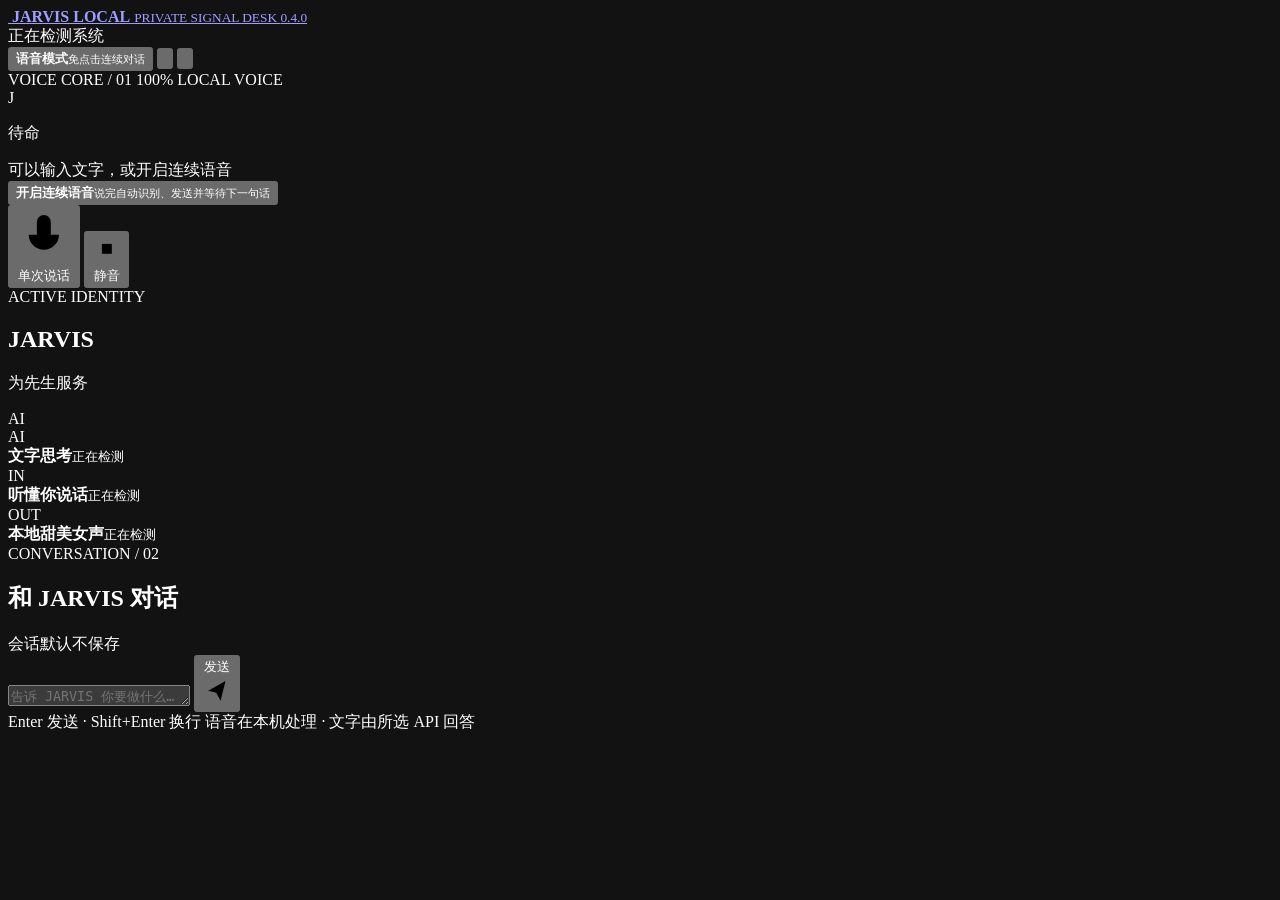
==== jarvis/static/index.html @ 1a1f4ba0 "Initial commit: JARVIS-LOCAL v0.4.0 source" ====
<!doctype html>
<html lang="zh-CN" data-theme="cyan">
<head>
  <meta charset="utf-8">
  <meta name="viewport" content="width=device-width, initial-scale=1">
  <meta name="color-scheme" content="dark">
  <meta name="theme-color" content="#071116">
  <title>JARVIS LOCAL</title>
  <link rel="icon" href="/static/jarvis-hud-logo.png" type="image/png">
  <link rel="stylesheet" href="/static/styles.css">
</head>
<body data-voice-state="idle" data-voice-mode="false">
  <div class="backdrop" aria-hidden="true">
    <div class="backdrop-noise"></div>
    <div class="backdrop-radar"></div>
    <div class="backdrop-line line-a"></div>
    <div class="backdrop-line line-b"></div>
  </div>

  <div class="app-shell">
    <header class="topbar">
      <a class="brand" href="/" aria-label="JARVIS LOCAL 首页">
        <span class="brand-mark"><img src="/static/jarvis-hud-logo.png" alt=""></span>
        <span class="brand-copy">
          <strong id="product-name">JARVIS LOCAL</strong>
          <small>PRIVATE SIGNAL DESK <span id="app-version">0.4.0</span></small>
        </span>
      </a>

      <div class="topbar-actions">
        <div id="system-status" class="status-chip" data-state="loading">
          <span class="status-beacon" aria-hidden="true"></span>
          <span class="status-copy">正在检测系统</span>
        </div>
        <button id="voice-mode-button" class="mode-button" type="button" aria-pressed="false">
          <span class="mode-button-orb" aria-hidden="true"></span>
          <span><strong>语音模式</strong><small>免点击连续对话</small></span>
        </button>
        <button id="clear-chat-button" class="square-button" type="button" title="清空当前对话" aria-label="清空当前对话">
          <svg viewBox="0 0 24 24" aria-hidden="true"><path d="M5 7h14M9 7V4h6v3M7 7l1 13h8l1-13M10 11v5M14 11v5"/></svg>
        </button>
        <button id="open-settings-button" class="square-button" type="button" title="打开设置" aria-label="打开设置">
          <svg viewBox="0 0 24 24" aria-hidden="true"><path d="M12 8.5a3.5 3.5 0 1 0 0 7 3.5 3.5 0 0 0 0-7Z"/><path d="m19 13.5 1.5 1.2-2 3.5-1.9-.7a7.5 7.5 0 0 1-2.1 1.2l-.3 2h-4l-.3-2a7.5 7.5 0 0 1-2.1-1.2l-1.9.7-2-3.5L5.5 13a7.5 7.5 0 0 1 0-2.4L4 9.3l2-3.5 1.9.7A7.5 7.5 0 0 1 10 5.3l.3-2h4l.3 2a7.5 7.5 0 0 1 2.1 1.2l1.9-.7 2 3.5-1.5 1.2a7.5 7.5 0 0 1 0 3Z"/></svg>
        </button>
      </div>
    </header>

    <main class="workspace">
      <aside class="voice-panel panel">
        <div class="panel-kicker">
          <span>VOICE CORE / 01</span>
          <span class="local-badge">100% LOCAL VOICE</span>
        </div>

        <div id="voice-core" class="signal-core" data-state="idle" aria-hidden="true">
          <div class="signal-frame frame-one"></div>
          <div class="signal-frame frame-two"></div>
          <div class="signal-grid"></div>
          <div class="signal-sweep"></div>
          <div class="signal-bars">
            <i></i><i></i><i></i><i></i><i></i><i></i><i></i><i></i><i></i>
            <i></i><i></i><i></i><i></i><i></i><i></i><i></i><i></i>
          </div>
          <div class="signal-monogram" id="core-monogram">J</div>
          <span class="signal-corner corner-a"></span>
          <span class="signal-corner corner-b"></span>
        </div>

        <div class="voice-state-copy">
          <p id="voice-state-label">待命</p>
          <span id="voice-state-detail">可以输入文字，或开启连续语音</span>
        </div>

        <button id="voice-mode-card-button" class="voice-mode-card" type="button" aria-pressed="false">
          <span class="voice-mode-icon" aria-hidden="true">
            <i></i><i></i><i></i>
          </span>
          <span><strong>开启连续语音</strong><small>说完自动识别、发送并等待下一句话</small></span>
          <span class="voice-mode-switch" aria-hidden="true"><i></i></span>
        </button>

        <div class="voice-controls">
          <button id="microphone-button" class="listen-button" type="button" aria-label="开始单次语音输入" aria-pressed="false">
            <svg viewBox="0 0 24 24" aria-hidden="true"><path d="M12 3a3 3 0 0 0-3 3v6a3 3 0 0 0 6 0V6a3 3 0 0 0-3-3Z"/><path d="M5.5 11.5a6.5 6.5 0 0 0 13 0M12 18v3M9 21h6"/></svg>
            <span>单次说话</span>
          </button>
          <button id="stop-speech-button" class="stop-button" type="button" aria-label="停止朗读">
            <svg viewBox="0 0 24 24" aria-hidden="true"><path d="M8 8h8v8H8z"/></svg>
            <span>静音</span>
          </button>
        </div>

        <div id="recording-banner" class="recording-banner" hidden>
          <span class="recording-dot" aria-hidden="true"></span>
          <span>麦克风只连接本机识别</span>
          <time id="recording-time">00:00</time>
        </div>

        <div class="identity-card">
          <div>
            <span class="micro-label">ACTIVE IDENTITY</span>
            <h1 id="assistant-name">JARVIS</h1>
            <p id="owner-line">为先生服务</p>
          </div>
          <span class="identity-seal" aria-hidden="true">AI</span>
        </div>

        <div class="module-stack" aria-label="模块状态">
          <div class="module-row">
            <span class="module-index">AI</span>
            <div><strong>文字思考</strong><small id="brain-status">正在检测</small></div>
            <span id="brain-indicator" class="module-indicator"></span>
          </div>
          <div class="module-row">
            <span class="module-index">IN</span>
            <div><strong>听懂你说话</strong><small id="stt-status">正在检测</small></div>
            <span id="stt-indicator" class="module-indicator"></span>
          </div>
          <div class="module-row">
            <span class="module-index">OUT</span>
            <div><strong>本地甜美女声</strong><small id="tts-status">正在检测</small></div>
            <span id="tts-indicator" class="module-indicator"></span>
          </div>
        </div>
      </aside>

      <section class="conversation-panel panel">
        <div class="conversation-heading">
          <div>
            <span class="micro-label">CONVERSATION / 02</span>
            <h2>和 <span id="conversation-assistant-name">JARVIS</span> 对话</h2>
          </div>
          <div class="session-note">
            <span class="session-lock" aria-hidden="true"></span>
            <span>会话默认不保存</span>
          </div>
        </div>

        <div id="message-list" class="message-list" role="log" aria-live="polite" aria-label="会话内容"></div>

        <div class="composer-zone">
          <div class="composer">
            <textarea id="message-input" rows="1" maxlength="20000" aria-label="输入消息" placeholder="告诉 JARVIS 你要做什么…"></textarea>
            <button id="send-button" class="send-button" type="button">
              <span>发送</span>
              <svg viewBox="0 0 24 24" aria-hidden="true"><path d="m5 12 14-8-4 16-3.5-6.5L5 12Z"/><path d="m11.5 13.5 3-3"/></svg>
            </button>
          </div>
          <div class="composer-meta">
            <span>Enter 发送 · Shift+Enter 换行</span>
            <span>语音在本机处理 · 文字由所选 API 回答</span>
          </div>
        </div>
      </section>
    </main>
  </div>

  <section id="voice-mode-overlay" class="voice-mode-overlay" hidden aria-label="连续语音模式">
    <div class="voice-hud-topline">
      <div><span class="hud-dot"></span><strong>JARVIS VOICE LINK</strong><small>LOCAL AUDIO CHANNEL</small></div>
      <button id="voice-mode-end-button" class="hud-close" type="button">退出语音模式</button>
    </div>
    <div class="voice-hud-stage">
      <div id="voice-hud-core" class="voice-hud-core" data-state="idle" aria-hidden="true">
        <div class="hud-ring ring-outer"><i></i><i></i><i></i><i></i></div>
        <div class="hud-ring ring-middle"></div>
        <div class="hud-ring ring-inner"></div>
        <div class="hud-scope"><span></span><span></span></div>
        <div class="hud-energy"><i></i><i></i><i></i><i></i><i></i><i></i><i></i></div>
        <div id="voice-hud-monogram" class="hud-monogram">J</div>
      </div>
      <div class="voice-hud-copy">
        <span class="micro-label">CONTINUOUS CONVERSATION</span>
        <h2 id="voice-hud-label">语音通道待命</h2>
        <p id="voice-hud-detail">直接说话即可，无需点击发送</p>
        <blockquote id="voice-live-transcript">等待你的声音…</blockquote>
      </div>
      <div class="voice-hud-actions">
        <button id="voice-mode-mute-button" class="hud-action" type="button">
          <svg viewBox="0 0 24 24" aria-hidden="true"><path d="M5 9v6h4l5 4V5L9 9H5Z"/><path d="m18 9 4 4M22 9l-4 4"/></svg>
          停止当前朗读
        </button>
        <span>停顿后自动发送 · 回答完成后自动继续聆听</span>
      </div>
    </div>
    <div class="voice-hud-footer"><span>ENCRYPTED LOCAL LOOP</span><span id="voice-level-label">INPUT 00%</span><span>NO CLOUD VOICE API</span></div>
  </section>

  <dialog id="settings-dialog" class="settings-dialog">
    <form id="settings-form" method="dialog">
      <header class="dialog-header">
        <div>
          <span class="micro-label">PERSONALIZE JARVIS</span>
          <h2>设置</h2>
          <p>常用项目放在前面，高级选项可以保持默认。</p>
        </div>
        <button id="close-settings-button" class="square-button" type="button" aria-label="关闭设置">
          <svg viewBox="0 0 24 24" aria-hidden="true"><path d="m6 6 12 12M18 6 6 18"/></svg>
        </button>
      </header>

      <div class="settings-body">
        <section class="settings-section">
          <div class="section-heading"><b>01</b><div><h3>称呼与性格</h3><p>让它知道自己是谁，以及应该怎样称呼你。</p></div></div>
          <div class="field-grid two-columns">
            <label><span>助手名字</span><input id="setting-assistant-name" maxlength="40" required placeholder="JARVIS"></label>
            <label><span>怎样称呼你</span><input id="setting-owner-name" maxlength="40" required placeholder="先生"></label>
          </div>
          <label><span>回答风格</span><textarea id="setting-personality" rows="2" maxlength="500" required></textarea></label>
        </section>

        <section class="settings-section">
          <div class="section-heading"><b>02</b><div><h3>文字模型 API</h3><p>这里只负责“思考和回答”；听与说已经在本机离线完成。</p></div></div>
          <div class="api-explainer"><strong>只需接入一个文本模型 API</strong><span>兼容 OpenAI 格式的接口均可，Ollama 不是必需项。</span></div>
          <div class="field-grid two-columns">
            <label><span>智能核心</span><select id="setting-brain-provider"><option value="openai_compatible">使用文本模型 API</option><option value="disabled">暂时关闭</option></select></label>
            <label><span>模型名称</span><input id="setting-brain-model" maxlength="160" placeholder="例如 gpt-4.1-mini"></label>
          </div>
          <label><span>API 地址</span><input id="setting-brain-url" type="url" maxlength="500" placeholder="https://你的服务地址/v1"></label>
          <label><span>API 密钥</span><input id="setting-api-key" type="password" autocomplete="new-password" placeholder="留空表示不修改；仅保存到 Windows 凭据库"></label>
          <div class="field-grid two-columns compact-grid">
            <label class="range-field"><span>回答自由度 <output id="temperature-output">平衡 · 0.7</output></span><input id="setting-temperature" type="range" min="0" max="1.2" step="0.1"><small>越低越严谨，越高越有想象力；日常推荐 0.6～0.8。</small></label>
            <label><span>请求超时（秒）</span><input id="setting-brain-timeout" type="number" min="10" max="600" step="1"></label>
          </div>
          <label class="check-row subtle-row"><input id="setting-clear-api-key" type="checkbox"><span><strong>清除已保存的密钥</strong><small id="api-key-state">当前未保存密钥</small></span></label>
        </section>

        <section class="settings-section">
          <div class="section-heading"><b>03</b><div><h3>语音与主动交互</h3><p>选择声音、连续对话方式，以及任务完成时是否主动提醒。</p></div></div>
          <div class="feature-callout">
            <span class="feature-orb" aria-hidden="true"><i></i></span>
            <div><strong>连续语音模式</strong><p>开启后直接说话。系统检测到停顿会自动识别、发送，回答结束后继续聆听。</p></div>
          </div>
          <div class="toggle-grid three-toggle-grid">
            <label class="check-row"><input id="setting-voice-mode-auto-start" type="checkbox"><span><strong>启动后进入语音模式</strong><small>需要授予麦克风权限</small></span></label>
            <label class="check-row"><input id="setting-proactive-speech" type="checkbox"><span><strong>任务完成主动提醒</strong><small>未朗读全文时播报完成提示</small></span></label>
            <label class="check-row"><input id="setting-auto-speak" type="checkbox"><span><strong>朗读完整回答</strong><small>语音模式下始终朗读</small></span></label>
          </div>
          <div class="field-grid three-columns voice-primary-fields">
            <label><span>女生音色</span><select id="setting-kokoro-voice-preset"><option value="47" data-voice="zf_xiaoxiao">晓晓 · 甜美女声（默认）</option><option value="46" data-voice="zf_xiaoni">晓妮 · 元气女声</option><option value="48" data-voice="zf_xiaoyi">晓伊 · 温柔女声</option><option value="45" data-voice="zf_xiaobei">晓北 · 清亮女声</option></select></label>
            <label class="range-field"><span>语速 <output id="speed-output">1.0</output></span><input id="setting-tts-speed" type="range" min="0.5" max="1.5" step="0.05"></label>
            <label class="range-field"><span>停顿后发送 <output id="silence-output">1.2 秒</output></span><input id="setting-silence-seconds" type="range" min="0.6" max="3" step="0.1"></label>
          </div>
          <div class="voice-test-row">
            <button id="test-voice-button" class="secondary-button" type="button">试听当前声音</button>
            <span id="voice-test-status">语音完全在本机生成</span>
          </div>

          <details class="advanced-settings">
            <summary>高级语音设置</summary>
            <div class="advanced-settings-body">
              <div class="field-grid three-columns">
                <label><span>语音合成引擎</span><select id="setting-tts-provider"><option value="sherpa_kokoro">Kokoro 本地多女声</option><option value="sherpa_onnx">MeloTTS 兼容模式</option><option value="system">Windows 系统语音</option><option value="kokoro">Kokoro Python</option><option value="external">外部兼容 TTS</option></select></label>
                <label><span>本地识别引擎</span><select id="setting-stt-provider"><option value="faster_whisper">faster-whisper 本地</option><option value="disabled">关闭语音识别</option></select></label>
                <label><span>识别模型</span><select id="setting-stt-model"><option value="tiny">tiny（最快）</option><option value="base">base</option><option value="small">small（推荐）</option><option value="medium">medium（更准确）</option></select></label>
              </div>
              <div id="sherpa-tts-fields" class="provider-fields">
                <label><span>模型目录（留空使用包内模型）</span><input id="setting-tts-model-dir" maxlength="1000"></label>
                <div class="field-grid three-columns">
                  <label id="sherpa-vits-speaker-field" hidden><span>说话人编号</span><input id="setting-tts-speaker-id" type="number" min="0" max="100000" step="1"></label>
                  <label><span>CPU 线程数</span><input id="setting-tts-threads" type="number" min="1" max="32" step="1"></label>
                  <label><span>最长单次录音</span><input id="setting-recording-seconds" type="number" min="5" max="120" step="1"></label>
                </div>
                <p id="tts-model-hint" class="provider-hint">完整离线版会自动使用包内 Kokoro 模型。</p>
              </div>
              <div id="kokoro-tts-fields" class="provider-fields" hidden><label><span>Kokoro 音色</span><input id="setting-tts-voice" maxlength="120"></label></div>
              <div id="external-tts-field" class="provider-fields" hidden>
                <div class="field-grid two-columns"><label><span>外部语音接口</span><input id="setting-tts-url" type="url" maxlength="500"></label><label><span>服务端音色</span><input id="setting-external-voice" maxlength="120"></label></div>
              </div>
              <div id="stt-detail-fields" class="field-grid three-columns">
                <label><span>识别设备</span><select id="setting-stt-device"><option value="cpu">CPU</option><option value="cuda">NVIDIA CUDA</option><option value="auto">自动</option></select></label>
                <label><span>识别语言</span><input id="setting-stt-language" maxlength="20" placeholder="zh"></label>
                <label class="check-row inline-check"><input id="setting-auto-send-transcript" type="checkbox"><span><strong>单次识别后直接发送</strong><small>连续语音不受此项影响</small></span></label>
              </div>
              <label class="check-row"><input id="setting-browser-fallback" type="checkbox"><span><strong>本地模型不可用时，允许系统语音回退</strong></span></label>
            </div>
          </details>
        </section>

        <section class="settings-section">
          <div class="section-heading"><b>04</b><div><h3>外观与悬浮助手</h3><p>悬浮 HUD 默认完整显示；配色与透明度可以即时预览。</p></div></div>
          <div class="field-grid three-columns">
            <label><span>界面与 HUD 配色</span><select id="setting-theme"><option value="cyan">贾维斯蓝</option><option value="violet">星云紫</option><option value="emerald">矩阵绿</option><option value="amber">反应堆金</option></select></label>
            <label class="range-field"><span>主面板透明度 <output id="opacity-output">68%</output></span><input id="setting-panel-opacity" type="range" min="0.30" max="0.96" step="0.01"></label>
            <label class="range-field"><span>悬浮窗透明度 <output id="floating-opacity-output">85%</output></span><input id="setting-floating-opacity" type="range" min="0.25" max="1" step="0.01"></label>
          </div>
          <label class="check-row floating-preview-row"><input id="setting-floating-window" type="checkbox"><span><strong>显示贾维斯圆形 HUD</strong><small>启动时完整显示；拖到屏幕边缘松开后吸边收起 80%，悬停再次展开</small></span><span class="mini-widget" aria-hidden="true"><i></i><b></b></span></label>
          <div class="privacy-note"><strong>隐私说明</strong><span>会话正文默认只在当前窗口内存中存在；API 密钥保存到 Windows 凭据管理器。</span></div>
        </section>
      </div>

      <footer class="dialog-footer">
        <p id="settings-message" role="status"></p>
        <div>
          <button id="cancel-settings-button" class="secondary-button" type="button">取消</button>
          <button id="save-settings-button" class="primary-button" type="submit">保存并应用</button>
        </div>
      </footer>
    </form>
  </dialog>

  <div id="toast" class="toast" role="status" aria-live="polite"></div>
  <audio id="speech-player" preload="none"></audio>
  <script src="/static/app.js" defer></script>
</body>
</html>
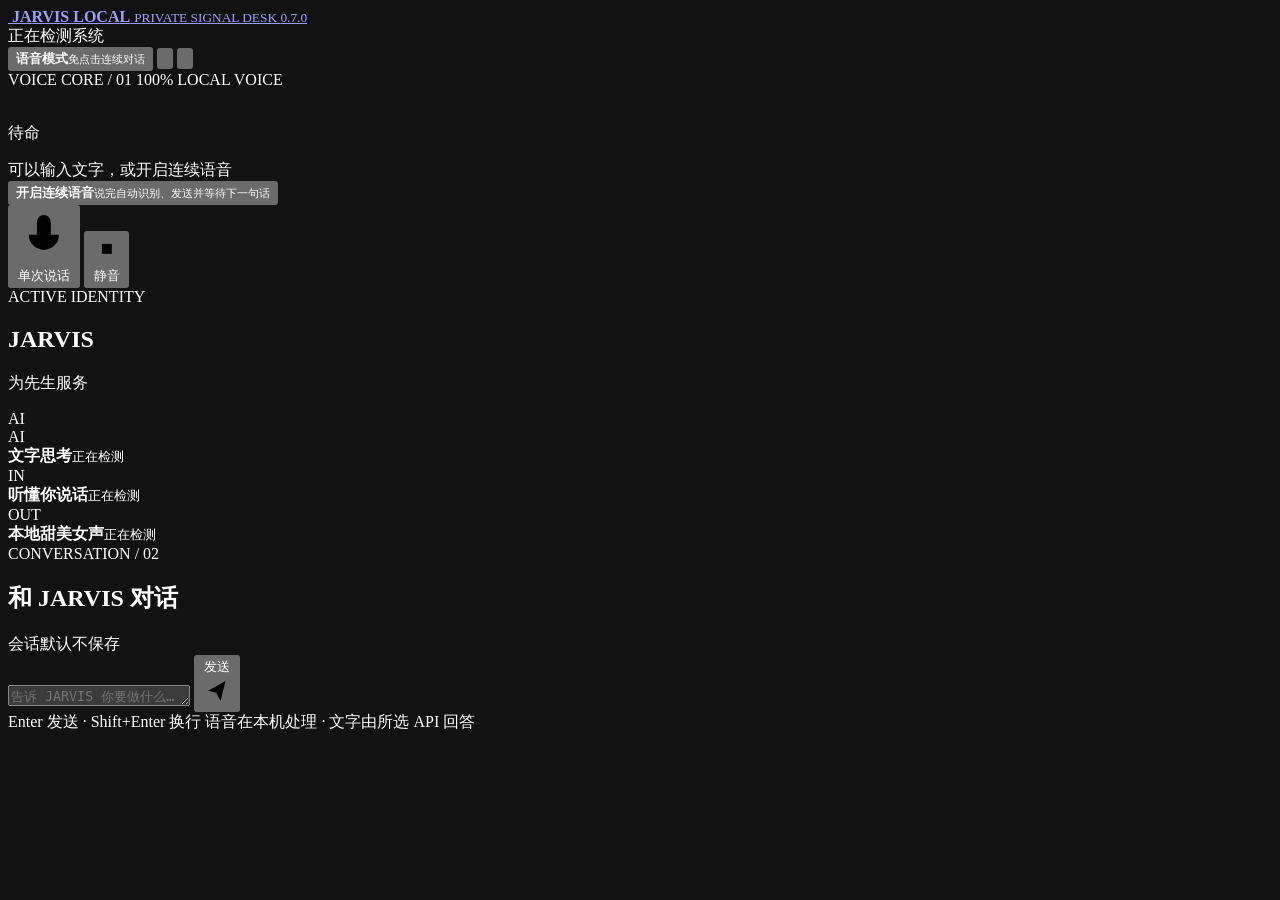
==== commit 7aa4ca26: "v0.7.0: 添加电脑控制、SenseVoice支持、原生HUD悬浮窗 - 新增电脑白名单控制功能（打开应用、文件夹、锁屏） - 新增SenseVoice本地语音识别支持 - 新增原生透明矢量HUD" ====
--- a/jarvis/static/index.html
+++ b/jarvis/static/index.html
@@ -23,7 +23,7 @@
         <span class="brand-mark"><img src="/static/jarvis-hud-logo.png" alt=""></span>
         <span class="brand-copy">
           <strong id="product-name">JARVIS LOCAL</strong>
-          <small>PRIVATE SIGNAL DESK <span id="app-version">0.4.0</span></small>
+          <small>PRIVATE SIGNAL DESK <span id="app-version">0.7.0</span></small>
         </span>
       </a>
 
@@ -61,7 +61,7 @@
             <i></i><i></i><i></i><i></i><i></i><i></i><i></i><i></i><i></i>
             <i></i><i></i><i></i><i></i><i></i><i></i><i></i><i></i>
           </div>
-          <div class="signal-monogram" id="core-monogram">J</div>
+          <div class="signal-monogram" id="core-monogram"><img src="/static/mark.svg" alt=""></div>
           <span class="signal-corner corner-a"></span>
           <span class="signal-corner corner-b"></span>
         </div>
@@ -167,7 +167,7 @@
         <div class="hud-ring ring-inner"></div>
         <div class="hud-scope"><span></span><span></span></div>
         <div class="hud-energy"><i></i><i></i><i></i><i></i><i></i><i></i><i></i></div>
-        <div id="voice-hud-monogram" class="hud-monogram">J</div>
+        <div id="voice-hud-monogram" class="hud-monogram"><img src="/static/mark.svg" alt=""></div>
       </div>
       <div class="voice-hud-copy">
         <span class="micro-label">CONTINUOUS CONVERSATION</span>
@@ -223,6 +223,7 @@
             <label><span>请求超时（秒）</span><input id="setting-brain-timeout" type="number" min="10" max="600" step="1"></label>
           </div>
           <label class="check-row subtle-row"><input id="setting-clear-api-key" type="checkbox"><span><strong>清除已保存的密钥</strong><small id="api-key-state">当前未保存密钥</small></span></label>
+          <label class="check-row"><input id="setting-computer-control" type="checkbox"><span><strong>启用电脑白名单控制</strong><small>只开放固定系统动作；任何状态变更都会先显示预览并等待确认</small></span></label>
         </section>
 
         <section class="settings-section">
@@ -239,7 +240,7 @@
           <div class="field-grid three-columns voice-primary-fields">
             <label><span>女生音色</span><select id="setting-kokoro-voice-preset"><option value="47" data-voice="zf_xiaoxiao">晓晓 · 甜美女声（默认）</option><option value="46" data-voice="zf_xiaoni">晓妮 · 元气女声</option><option value="48" data-voice="zf_xiaoyi">晓伊 · 温柔女声</option><option value="45" data-voice="zf_xiaobei">晓北 · 清亮女声</option></select></label>
             <label class="range-field"><span>语速 <output id="speed-output">1.0</output></span><input id="setting-tts-speed" type="range" min="0.5" max="1.5" step="0.05"></label>
-            <label class="range-field"><span>停顿后发送 <output id="silence-output">1.2 秒</output></span><input id="setting-silence-seconds" type="range" min="0.6" max="3" step="0.1"></label>
+            <label class="range-field"><span>停顿后发送 <output id="silence-output">0.8 秒</output></span><input id="setting-silence-seconds" type="range" min="0.4" max="3" step="0.1"></label>
           </div>
           <div class="voice-test-row">
             <button id="test-voice-button" class="secondary-button" type="button">试听当前声音</button>
@@ -250,9 +251,9 @@
             <summary>高级语音设置</summary>
             <div class="advanced-settings-body">
               <div class="field-grid three-columns">
-                <label><span>语音合成引擎</span><select id="setting-tts-provider"><option value="sherpa_kokoro">Kokoro 本地多女声</option><option value="sherpa_onnx">MeloTTS 兼容模式</option><option value="system">Windows 系统语音</option><option value="kokoro">Kokoro Python</option><option value="external">外部兼容 TTS</option></select></label>
-                <label><span>本地识别引擎</span><select id="setting-stt-provider"><option value="faster_whisper">faster-whisper 本地</option><option value="disabled">关闭语音识别</option></select></label>
-                <label><span>识别模型</span><select id="setting-stt-model"><option value="tiny">tiny（最快）</option><option value="base">base</option><option value="small">small（推荐）</option><option value="medium">medium（更准确）</option></select></label>
+                <label><span>语音合成引擎</span><select id="setting-tts-provider"><option value="sherpa_kokoro">Kokoro 本地多女声</option><option value="sherpa_onnx">MeloTTS 兼容模式</option><option value="system">Windows 系统语音</option><option value="kokoro">Kokoro Python</option><option value="external">本地高品质服务 / 兼容 TTS</option></select></label>
+                <label><span>本地识别引擎</span><select id="setting-stt-provider"><option value="faster_whisper">faster-whisper 本地</option><option value="sensevoice">SenseVoice 本地工作进程</option><option value="disabled">关闭语音识别</option></select></label>
+                <label><span>识别模型</span><select id="setting-stt-model"><option value="tiny">tiny（最快）</option><option value="base">base</option><option value="small">small（Whisper 推荐）</option><option value="medium">medium（更准确）</option><option value="SenseVoiceSmall">SenseVoiceSmall</option></select></label>
               </div>
               <div id="sherpa-tts-fields" class="provider-fields">
                 <label><span>模型目录（留空使用包内模型）</span><input id="setting-tts-model-dir" maxlength="1000"></label>
@@ -265,12 +266,18 @@
               </div>
               <div id="kokoro-tts-fields" class="provider-fields" hidden><label><span>Kokoro 音色</span><input id="setting-tts-voice" maxlength="120"></label></div>
               <div id="external-tts-field" class="provider-fields" hidden>
-                <div class="field-grid two-columns"><label><span>外部语音接口</span><input id="setting-tts-url" type="url" maxlength="500"></label><label><span>服务端音色</span><input id="setting-external-voice" maxlength="120"></label></div>
+                <div class="field-grid two-columns"><label><span>本地/兼容语音接口</span><input id="setting-tts-url" type="url" maxlength="500" placeholder="http://127.0.0.1:9880/v1/audio/speech"></label><label><span>服务端音色</span><input id="setting-external-voice" maxlength="120" placeholder="Vivian"></label></div>
+                <label><span>语音风格指令</span><input id="setting-tts-instructions" maxlength="300" placeholder="自然、温和、有陪伴感"></label>
+                <p class="provider-hint">可连接运行在本机的 Qwen3-TTS、CosyVoice 等语音工作进程；接口需兼容下方文档约定。</p>
               </div>
               <div id="stt-detail-fields" class="field-grid three-columns">
                 <label><span>识别设备</span><select id="setting-stt-device"><option value="cpu">CPU</option><option value="cuda">NVIDIA CUDA</option><option value="auto">自动</option></select></label>
                 <label><span>识别语言</span><input id="setting-stt-language" maxlength="20" placeholder="zh"></label>
                 <label class="check-row inline-check"><input id="setting-auto-send-transcript" type="checkbox"><span><strong>单次识别后直接发送</strong><small>连续语音不受此项影响</small></span></label>
+              </div>
+              <div id="sensevoice-stt-field" class="provider-fields" hidden>
+                <label><span>SenseVoice 转写接口</span><input id="setting-stt-url" type="url" maxlength="500" placeholder="http://127.0.0.1:50000/v1/audio/transcriptions"></label>
+                <p class="provider-hint">使用 OpenAI-compatible multipart 转写协议；推荐将 SenseVoice 运行在独立本地进程。</p>
               </div>
               <label class="check-row"><input id="setting-browser-fallback" type="checkbox"><span><strong>本地模型不可用时，允许系统语音回退</strong></span></label>
             </div>
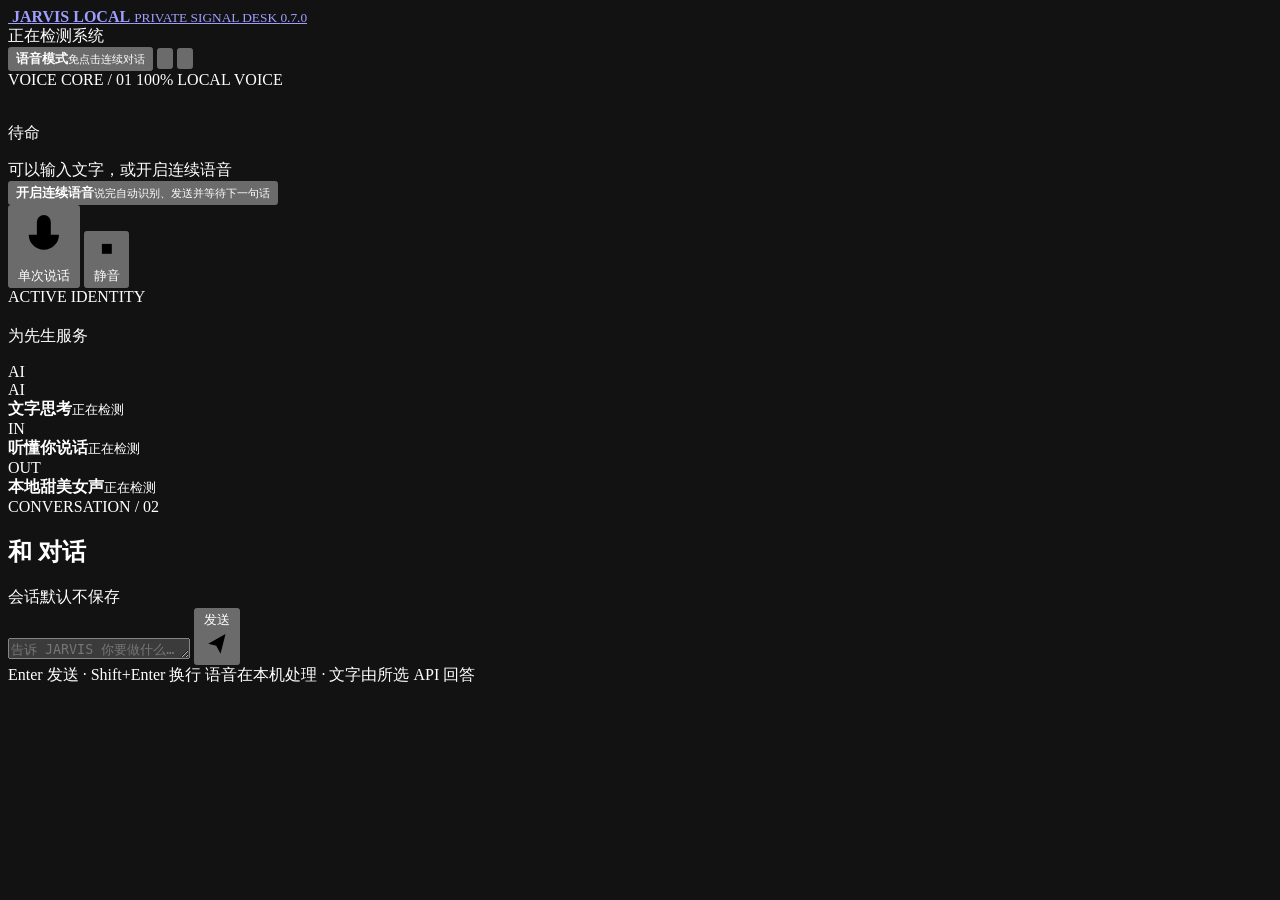
==== commit 6fcf9edc: "v0.7.1: Remove float-wave animation from voice mode, update version" ====
--- a/jarvis/static/index.html
+++ b/jarvis/static/index.html
@@ -6,7 +6,7 @@
   <meta name="color-scheme" content="dark">
   <meta name="theme-color" content="#071116">
   <title>JARVIS LOCAL</title>
-  <link rel="icon" href="/static/jarvis-hud-logo.png" type="image/png">
+  <link rel="icon" href="/static/mark.svg" type="image/svg+xml">
   <link rel="stylesheet" href="/static/styles.css">
 </head>
 <body data-voice-state="idle" data-voice-mode="false">
@@ -20,7 +20,7 @@
   <div class="app-shell">
     <header class="topbar">
       <a class="brand" href="/" aria-label="JARVIS LOCAL 首页">
-        <span class="brand-mark"><img src="/static/jarvis-hud-logo.png" alt=""></span>
+        <span class="brand-mark"><img src="/static/mark.svg" alt=""></span>
         <span class="brand-copy">
           <strong id="product-name">JARVIS LOCAL</strong>
           <small>PRIVATE SIGNAL DESK <span id="app-version">0.7.0</span></small>
@@ -99,7 +99,7 @@
         <div class="identity-card">
           <div>
             <span class="micro-label">ACTIVE IDENTITY</span>
-            <h1 id="assistant-name">JARVIS</h1>
+            <h1 id="assistant-name"></h1>
             <p id="owner-line">为先生服务</p>
           </div>
           <span class="identity-seal" aria-hidden="true">AI</span>
@@ -128,7 +128,7 @@
         <div class="conversation-heading">
           <div>
             <span class="micro-label">CONVERSATION / 02</span>
-            <h2>和 <span id="conversation-assistant-name">JARVIS</span> 对话</h2>
+            <h2>和 <span id="conversation-assistant-name"></span> 对话</h2>
           </div>
           <div class="session-note">
             <span class="session-lock" aria-hidden="true"></span>
@@ -310,4 +310,5 @@
   <audio id="speech-player" preload="none"></audio>
   <script src="/static/app.js" defer></script>
 </body>
+  </body>
 </html>
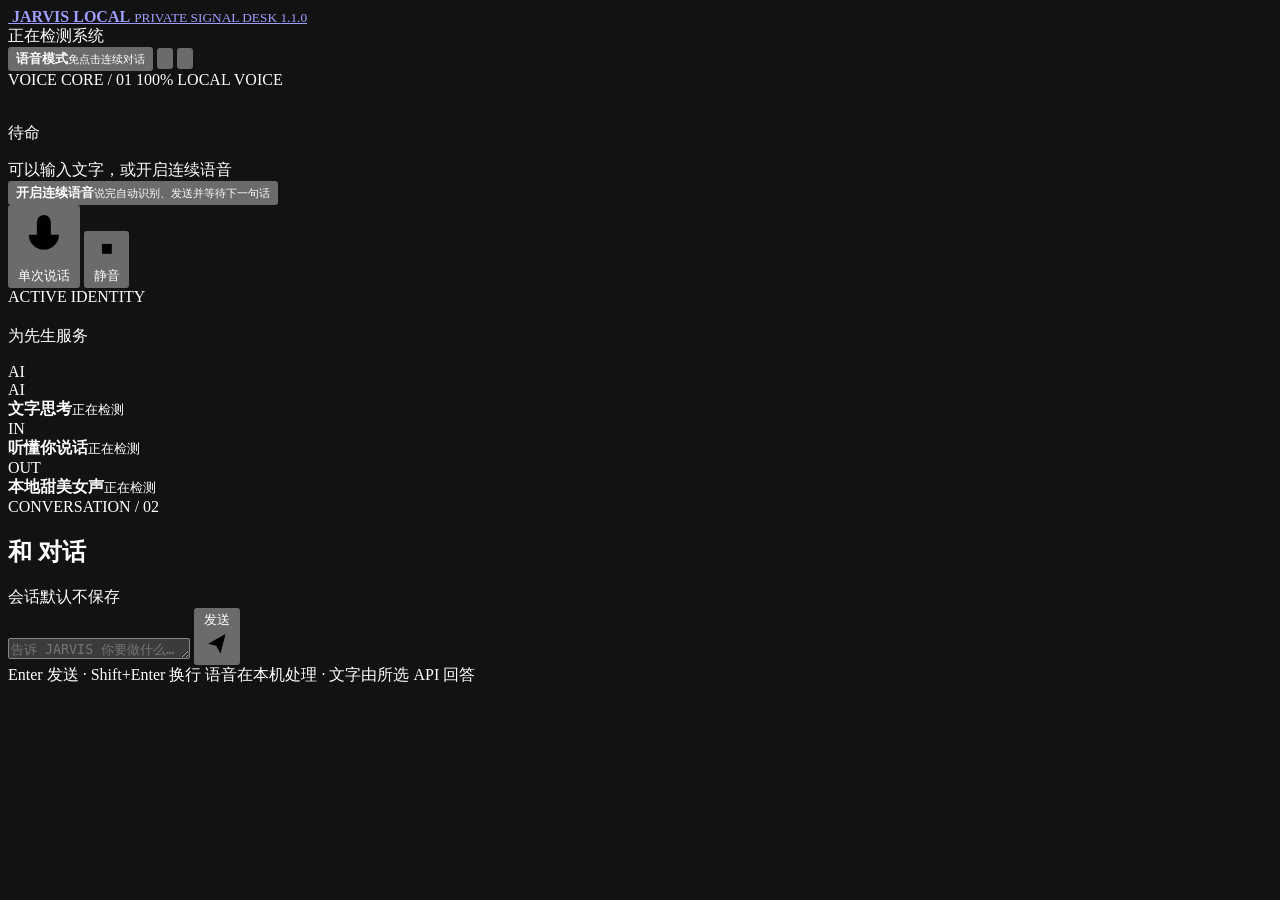
==== commit 2168db53: "v1.1.0: 所有P0-P2功能完成，修复版本字符串，清理旧构建产物" ====
--- a/jarvis/static/index.html
+++ b/jarvis/static/index.html
@@ -23,7 +23,7 @@
         <span class="brand-mark"><img src="/static/mark.svg" alt=""></span>
         <span class="brand-copy">
           <strong id="product-name">JARVIS LOCAL</strong>
-          <small>PRIVATE SIGNAL DESK <span id="app-version">0.7.0</span></small>
+          <small>PRIVATE SIGNAL DESK <span id="app-version">1.1.0</span></small>
         </span>
       </a>
 
@@ -165,9 +165,7 @@
         <div class="hud-ring ring-outer"><i></i><i></i><i></i><i></i></div>
         <div class="hud-ring ring-middle"></div>
         <div class="hud-ring ring-inner"></div>
-        <div class="hud-scope"><span></span><span></span></div>
         <div class="hud-energy"><i></i><i></i><i></i><i></i><i></i><i></i><i></i></div>
-        <div id="voice-hud-monogram" class="hud-monogram"><img src="/static/mark.svg" alt=""></div>
       </div>
       <div class="voice-hud-copy">
         <span class="micro-label">CONTINUOUS CONVERSATION</span>
